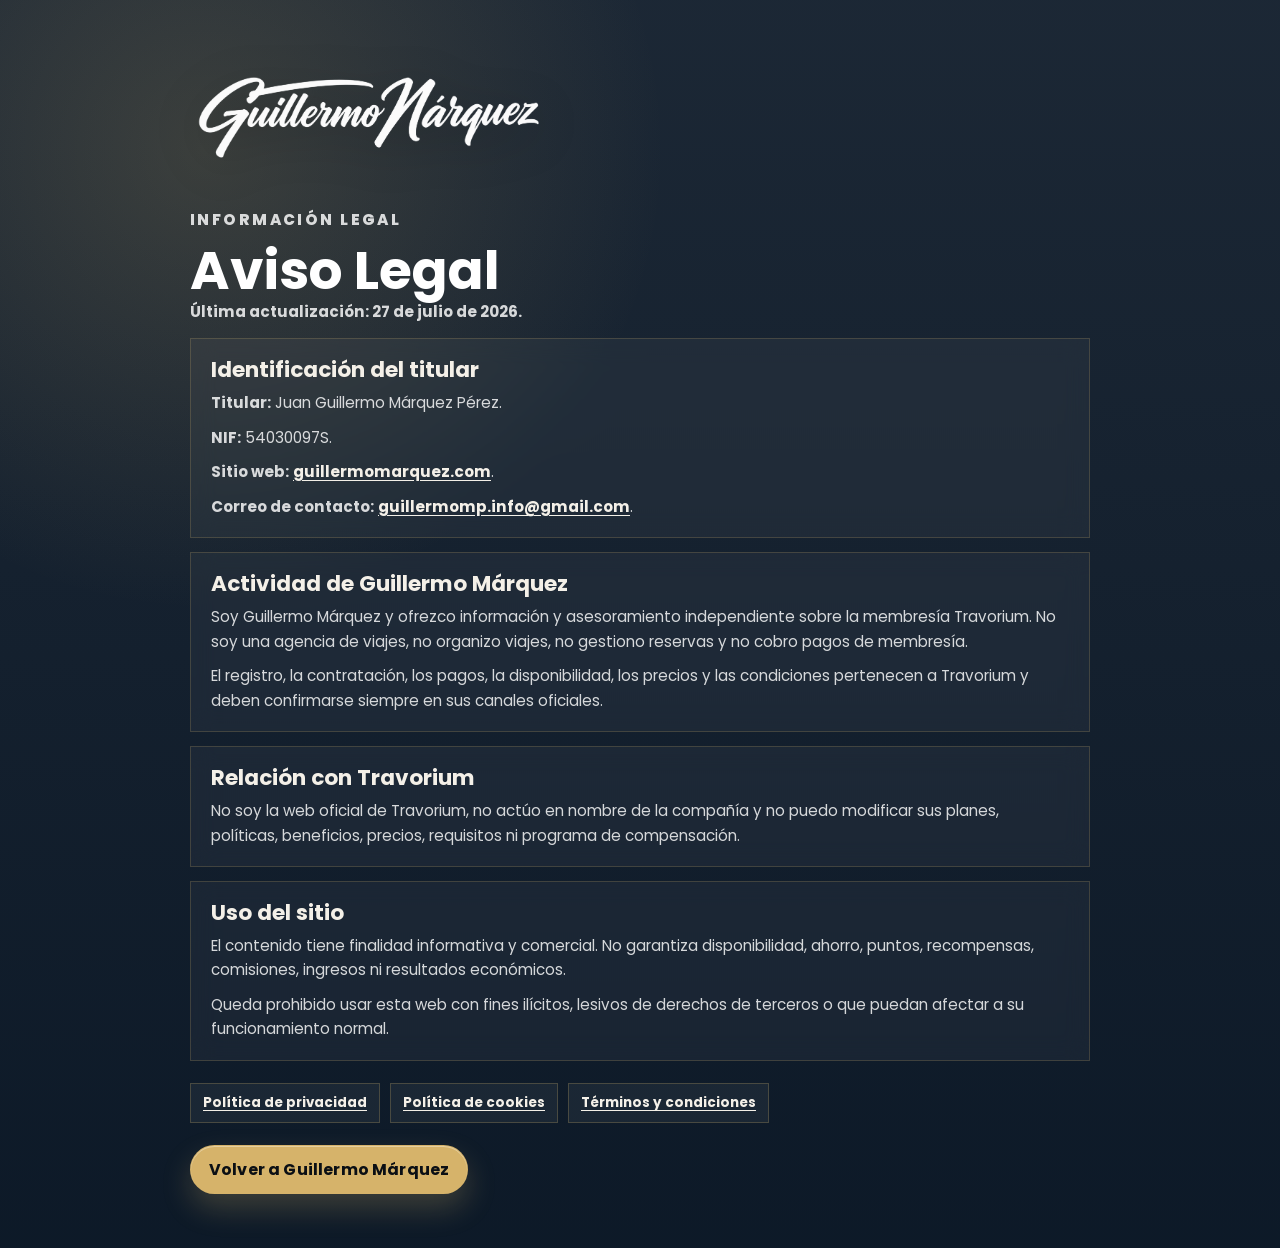
==== aviso-legal.html @ e28cd4f2 "Initial travel landing deployment" ====
<!DOCTYPE html>
<html lang="es">
<head>
  <meta charset="UTF-8">
  <meta name="viewport" content="width=device-width, initial-scale=1.0">
  <title>Aviso Legal | Guillermo Márquez</title>
  <meta name="description" content="Aviso Legal de Guillermo Márquez: titularidad, datos de contacto, condiciones de acceso y aclaración de independencia respecto a Travorium.">
  <meta name="robots" content="noindex, follow">
  <link rel="icon" href="assets/favicon.ico">
  <link rel="preconnect" href="https://fonts.googleapis.com">
  <link rel="preconnect" href="https://fonts.gstatic.com" crossorigin>
  <link href="https://fonts.googleapis.com/css2?family=Poppins:wght@300;400;600;700&amp;display=swap" rel="stylesheet">
  <link rel="stylesheet" href="css/style.css?v=20260727-legal-fix">
</head>
<body class="legal-page">
  <main class="legal-wrap">
    <a class="legal-logo" href="index.html#inicio">
      <img class="logo-wordmark" src="assets/logo-guillermo-marquez.png?v=20260914" width="2007" height="783" alt="Guillermo Márquez">
    </a>
    <p class="legal-eyebrow">Información legal</p>
    <h1>Aviso Legal</h1>
    <p class="legal-updated">Última actualización: 27 de julio de 2026.</p>

    <section class="legal-panel">
      <h2>Identificación del titular</h2>
      <p><strong>Titular:</strong> Juan Guillermo Márquez Pérez.</p>
      <p><strong>NIF:</strong> 54030097S.</p>
      <p><strong>Sitio web:</strong> <a href="https://guillermomarquez.com">guillermomarquez.com</a>.</p>
      <p><strong>Correo de contacto:</strong> <a href="mailto:guillermomp.info@gmail.com">guillermomp.info@gmail.com</a>.</p>
    </section>

    <section class="legal-panel">
      <h2>Actividad de Guillermo Márquez</h2>
      <p>Soy Guillermo Márquez y ofrezco información y asesoramiento independiente sobre la membresía Travorium. No soy una agencia de viajes, no organizo viajes, no gestiono reservas y no cobro pagos de membresía.</p>
      <p>El registro, la contratación, los pagos, la disponibilidad, los precios y las condiciones pertenecen a Travorium y deben confirmarse siempre en sus canales oficiales.</p>
    </section>

    <section class="legal-panel">
      <h2>Relación con Travorium</h2>
      <p>No soy la web oficial de Travorium, no actúo en nombre de la compañía y no puedo modificar sus planes, políticas, beneficios, precios, requisitos ni programa de compensación.</p>
    </section>

    <section class="legal-panel">
      <h2>Uso del sitio</h2>
      <p>El contenido tiene finalidad informativa y comercial. No garantiza disponibilidad, ahorro, puntos, recompensas, comisiones, ingresos ni resultados económicos.</p>
      <p>Queda prohibido usar esta web con fines ilícitos, lesivos de derechos de terceros o que puedan afectar a su funcionamiento normal.</p>
    </section>

    <nav class="legal-links" aria-label="Documentos legales">
      <a href="privacy.html">Política de privacidad</a>
      <a href="cookies.html">Política de cookies</a>
      <a href="terms.html">Términos y condiciones</a>
    </nav>

    <a class="btn btn-gold" href="index.html#inicio">Volver a Guillermo Márquez</a>
  </main>
</body>
</html>
---- css/style.css ----
:root {
  --color-navy: #07111F;
  --color-navy-deep: #0B0F14;
  --color-white: #FFFFFF;
  --color-gold: #D6B36A;
  --color-champagne: #F4F0E8;
  --color-turquoise: #2EC4C6;
  --color-ink: #101820;
  --color-muted: #A7A9AC;
  --color-soft: #F4F0E8;
  --color-line: rgba(11, 31, 58, 0.12);
  --shadow-soft: 0 28px 80px rgba(11, 15, 20, 0.22);
  --shadow-card: 0 18px 44px rgba(11, 15, 20, 0.12);
  --radius-card: 16px;
  --font-main: "Poppins", Arial, sans-serif;
}

* {
  box-sizing: border-box;
}

html {
  scroll-behavior: smooth;
}

body {
  margin: 0;
  color: var(--color-ink);
  font-family: var(--font-main);
  background: var(--color-navy);
  line-height: 1.6;
}

.has-sticky-checkout {
  padding-bottom: 118px;
}

main {
  background:
    linear-gradient(180deg, rgba(244, 230, 197, 0.18), transparent 420px),
    var(--color-white);
}

img {
  display: block;
  max-width: 100%;
}

a {
  color: inherit;
  text-decoration: none;
}

button,
input,
select {
  font: inherit;
}

button {
  color: inherit;
}

.container {
  width: min(1120px, calc(100% - 40px));
  margin: 0 auto;
}

.section {
  padding: 72px 0;
}

.section-heading {
  width: min(700px, 100%);
  margin: 0 auto 36px;
  text-align: center;
}

.section-heading h2,
.premium-content h2,
.final-cta h2 {
  margin: 0;
  color: var(--color-navy);
  font-size: clamp(1.65rem, 3.8vw, 2.8rem);
  line-height: 1.12;
  text-wrap: balance;
}

.section-heading p,
.premium-content p,
.final-cta p {
  color: var(--color-muted);
  font-size: 1rem;
}

.eyebrow {
  margin: 0 0 12px;
  color: var(--color-gold);
  font-size: 0.7rem;
  font-weight: 700;
  letter-spacing: 0.16em;
  text-transform: uppercase;
}

.hero-eyebrow-dot {
  display: inline-flex;
  align-items: center;
  gap: 8px;
}

.hero-eyebrow-dot::before {
  width: 7px;
  height: 7px;
  border-radius: 50%;
  background: var(--color-turquoise);
  box-shadow: 0 0 0 0 rgba(46, 196, 198, 0.58);
  content: "";
  animation: pulse-dot 1.6s ease-in-out infinite;
}

.btn {
  display: inline-flex;
  align-items: center;
  justify-content: center;
  min-height: 44px;
  padding: 11px 18px;
  border: 1px solid transparent;
  border-radius: 999px;
  cursor: pointer;
  font-weight: 700;
  letter-spacing: 0.01em;
  transition: transform 180ms ease, box-shadow 180ms ease, background 180ms ease, border-color 180ms ease;
}

.btn:hover,
.btn:focus-visible {
  transform: translateY(-2px);
}

.btn-gold {
  color: var(--color-navy-deep);
  background: var(--color-gold);
  box-shadow: 0 14px 30px rgba(214, 179, 106, 0.24), inset 0 1px 0 rgba(255, 255, 255, 0.36);
}

.btn-teal {
  color: var(--color-navy);
  background: var(--color-turquoise);
  box-shadow: 0 12px 30px rgba(46, 196, 198, 0.24);
}

.btn-glass {
  color: var(--color-champagne);
  border-color: rgba(244, 240, 232, 0.42);
  background: rgba(11, 15, 20, 0.34);
  box-shadow: 0 14px 30px rgba(11, 15, 20, 0.20);
}

.btn-outline {
  color: var(--color-navy);
  border-color: rgba(11, 31, 58, 0.18);
  background: var(--color-white);
}

.btn-full {
  width: 100%;
  border: 0;
}

.button-row {
  display: flex;
  flex-wrap: wrap;
  gap: 12px;
  margin-top: 16px;
}

/* === NAVBAR === */
.site-header {
  position: fixed;
  z-index: 50;
  top: 0;
  left: 0;
  width: 100%;
  border-bottom: 1px solid rgba(255, 255, 255, 0.06);
  background:
    linear-gradient(180deg, rgba(3, 16, 31, 0.50), rgba(3, 16, 31, 0.18) 68%, transparent),
    linear-gradient(90deg, rgba(3, 16, 31, 0.34), rgba(7, 23, 43, 0.12) 52%, rgba(3, 16, 31, 0.26));
  box-shadow: none;
  backdrop-filter: blur(8px);
  -webkit-backdrop-filter: blur(8px);
  transition: background 220ms ease, box-shadow 220ms ease, border-color 220ms ease, backdrop-filter 220ms ease;
}

.site-header.scrolled {
  border-bottom: 1px solid rgba(244, 230, 197, 0.10);
  background:
    linear-gradient(90deg, #03101F 0%, #07172B 58%, #0A2033 100%);
  box-shadow: 0 14px 38px rgba(3, 16, 31, 0.28);
  backdrop-filter: blur(14px);
  -webkit-backdrop-filter: blur(14px);
}

.navbar {
  position: relative;
  display: flex;
  align-items: center;
  justify-content: space-between;
  gap: 26px;
  width: min(1240px, calc(100% - 40px));
  min-height: 78px;
  padding: 10px 0;
  margin: 0 auto;
}

.logo {
  display: inline-flex;
  flex-direction: column;
  align-items: center;
  gap: 2px;
  color: var(--color-white);
  font-weight: 700;
}

.logo-wordmark {
  width: clamp(178px, 18vw, 292px);
  height: auto;
  flex: 0 0 auto;
  filter: drop-shadow(0 10px 24px rgba(0, 0, 0, 0.24));
}

.site-header .logo-wordmark {
  width: clamp(150px, 14vw, 230px);
}

.logo-descriptor {
  color: rgba(244, 240, 232, 0.74);
  font-size: clamp(0.5rem, 0.58vw, 0.62rem);
  font-weight: 800;
  letter-spacing: 0.18em;
  line-height: 1;
  text-transform: uppercase;
}

.nav-menu {
  display: flex;
  align-items: center;
  gap: clamp(12px, 1.55vw, 22px);
  color: var(--color-white);
  font-size: clamp(0.72rem, 0.78vw, 0.86rem);
  font-weight: 600;
}

@media (min-width: 1181px) {
  .nav-menu {
    position: static;
    flex: 1;
    justify-content: flex-end;
    transform: none;
  }

  .nav-cta {
    margin-left: 12px;
  }
}

.nav-menu a:not(.btn) {
  opacity: 0.9;
  letter-spacing: 0.01em;
}

.nav-menu a:hover {
  opacity: 1;
}

.nav-toggle {
  display: none;
  width: 44px;
  height: 44px;
  border: 1px solid rgba(255, 255, 255, 0.24);
  border-radius: 50%;
  background: rgba(255, 255, 255, 0.12);
}

.nav-toggle span {
  display: block;
  width: 18px;
  height: 2px;
  margin: 4px auto;
  background: var(--color-white);
}

/* === HERO === */
.hero {
  position: relative;
  display: grid;
  min-height: 94vh;
  align-items: center;
  padding: 118px 20px 66px;
  overflow: hidden;
  background:
    radial-gradient(circle at 76% 34%, rgba(216, 182, 106, 0.18), transparent 32%),
    linear-gradient(135deg, #03101f 0%, #07172b 56%, #030913 100%);
  perspective: 1200px;
}

.hero-scene,
.hero-depth-shine {
  position: absolute;
  inset: 0;
}

.hero-scene {
  overflow: hidden;
  pointer-events: none;
  background:
    linear-gradient(90deg, rgba(11, 15, 20, 0.54), rgba(7, 17, 31, 0.10) 58%, rgba(11, 15, 20, 0.26)),
    url("https://images.unsplash.com/photo-1507525428034-b723cf961d3e?auto=format&fit=crop&w=1800&q=72") center/cover no-repeat;
}

.hero-scene::before {
  position: absolute;
  inset: 0;
  background:
    linear-gradient(180deg, rgba(11, 15, 20, 0.18), rgba(11, 15, 20, 0.22)),
    url("https://images.unsplash.com/photo-1507525428034-b723cf961d3e?auto=format&fit=crop&w=1800&q=72") center/cover no-repeat;
  content: "";
  filter: saturate(1.34) contrast(1.08) brightness(1.14);
}

.hero-depth-shine {
  z-index: 2;
  background:
    radial-gradient(circle at 78% 30%, rgba(216, 182, 106, 0.24), transparent 28%),
    radial-gradient(circle at 64% 74%, rgba(46, 196, 198, 0.11), transparent 34%),
    linear-gradient(135deg, rgba(244, 230, 197, 0.08), transparent 44%);
  mix-blend-mode: screen;
  opacity: 0.58;
  animation: hero-shine-drift 18s ease-in-out infinite alternate;
}

.hero-overlay {
  position: absolute;
  inset: 0;
  z-index: 1;
  pointer-events: none;
  background:
    linear-gradient(90deg, rgba(11, 15, 20, 0.90), rgba(7, 17, 31, 0.66) 40%, rgba(7, 17, 31, 0.28) 72%, rgba(11, 15, 20, 0.58)),
    linear-gradient(180deg, rgba(11, 15, 20, 0.16), rgba(11, 15, 20, 0.10) 42%, rgba(11, 15, 20, 0.72));
}

.hero-content {
  position: relative;
  z-index: 2;
  width: min(680px, 100%);
  margin-left: max(0px, calc((100vw - 1180px) / 2));
  color: var(--color-white);
}

.hero h1 {
  margin: 0;
  max-width: 680px;
  font-size: clamp(3rem, 4.8vw, 4.9rem);
  font-weight: 700;
  line-height: 1.04;
  letter-spacing: 0;
  text-shadow: 0 18px 44px rgba(0, 0, 0, 0.28);
  text-wrap: balance;
}

.hero-subtitle {
  max-width: 650px;
  margin: 22px 0 30px;
  color: rgba(255, 255, 255, 0.88);
  font-size: clamp(1rem, 1.55vw, 1.18rem);
}

.hero-actions {
  display: flex;
  flex-wrap: wrap;
  gap: 14px;
}

.hero-card {
  position: absolute;
  right: max(20px, calc((100vw - 1180px) / 2));
  top: 50%;
  z-index: 2;
  width: min(400px, calc(100% - 40px));
  padding: 28px;
  border: 1px solid rgba(214, 179, 106, 0.42);
  border-radius: 14px;
  color: var(--color-white);
  background:
    linear-gradient(145deg, rgba(214, 179, 106, 0.09), transparent 38%),
    linear-gradient(160deg, rgba(7, 17, 31, 0.98), rgba(11, 15, 20, 0.98));
  box-shadow: 0 24px 70px rgba(0, 0, 0, 0.34), inset 0 1px 0 rgba(255, 255, 255, 0.10);
  transform: translateY(-36%);
}

.hero-card::before {
  position: absolute;
  inset: 10px;
  border: 1px solid rgba(214, 179, 106, 0.14);
  border-radius: 10px;
  pointer-events: none;
  content: "";
}

.membership-card-top {
  position: relative;
  z-index: 1;
  display: flex;
  align-items: center;
  justify-content: space-between;
  gap: 18px;
  margin-bottom: 34px;
  color: var(--color-gold);
  font-size: 0.72rem;
  font-weight: 800;
  letter-spacing: 0.16em;
  text-transform: uppercase;
}

.membership-card-top i {
  display: grid;
  width: 38px;
  height: 38px;
  place-items: center;
  border: 1px solid rgba(216, 182, 106, 0.36);
  border-radius: 50%;
  color: var(--color-champagne);
  background: rgba(216, 182, 106, 0.08);
}

.hero-card h2 {
  position: relative;
  z-index: 1;
  max-width: 290px;
  margin: 0 0 8px;
  color: var(--color-white);
  font-size: clamp(1.25rem, 2vw, 1.72rem);
  line-height: 1.08;
  letter-spacing: 0.08em;
  text-transform: uppercase;
}

.membership-card-subtitle,
.membership-card-access {
  position: relative;
  z-index: 1;
  margin: 0;
  text-transform: uppercase;
}

.membership-card-subtitle {
  color: rgba(244, 240, 232, 0.74);
  font-size: 0.76rem;
  font-weight: 800;
  letter-spacing: 0.16em;
}

.membership-card-access {
  margin: 28px 0 18px;
  color: var(--color-gold);
  font-size: 0.7rem;
  font-weight: 800;
  letter-spacing: 0.18em;
}

.hero-card ul {
  position: relative;
  z-index: 1;
  display: grid;
  grid-template-columns: 1fr;
  gap: 10px;
  margin: 0;
  padding: 0;
  list-style: none;
}

.hero-card li {
  color: rgba(244, 240, 232, 0.86);
  font-size: 0.9rem;
  font-weight: 700;
  line-height: 1.25;
}

.hero-card i {
  margin-right: 8px;
  color: var(--color-gold);
}

/* === PAYMENT STRIP === */
.payment-strip {
  position: relative;
  z-index: 1;
  padding: 26px 0;
  color: var(--color-white);
  border-top: 1px solid rgba(244, 230, 197, 0.10);
  border-bottom: 1px solid rgba(11, 31, 58, 0.08);
  background:
    linear-gradient(90deg, #03101F 0%, #07172B 58%, #082333 100%);
}

.payment-strip-inner {
  display: flex;
  align-items: center;
  gap: 18px;
  min-height: 0;
  padding: 0;
  background: transparent;
  box-shadow: none;
  transform: none;
}

.payment-strip i {
  display: grid;
  width: 46px;
  height: 46px;
  flex: 0 0 auto;
  place-items: center;
  border: 1px solid rgba(244, 230, 197, 0.36);
  border-radius: 14px;
  color: var(--color-navy);
  background: linear-gradient(135deg, var(--color-champagne), var(--color-gold));
  box-shadow: 0 12px 26px rgba(0, 0, 0, 0.18);
  font-size: 1rem;
}

.payment-strip h2 {
  margin: 0 0 4px;
  color: var(--color-white);
  font-size: clamp(1rem, 1.35vw, 1.22rem);
  line-height: 1.25;
}

.payment-strip p {
  max-width: 780px;
  margin: 0;
  color: rgba(255, 255, 255, 0.72);
  font-size: 0.88rem;
  line-height: 1.5;
}

/* === BENEFITS === */
.benefits {
  background:
    linear-gradient(180deg, #F4F0E8, #FFFFFF);
}

.benefit-grid,
.testimonial-grid {
  display: grid;
  grid-template-columns: 1fr;
  gap: 20px;
}

.benefit-card,
.testimonial-card,
.step-card,
.lead-form {
  border: 1px solid rgba(11, 31, 58, 0.10);
  border-radius: var(--radius-card);
  background: var(--color-white);
  box-shadow: var(--shadow-card);
}

.benefit-card {
  padding: 26px;
  background:
    linear-gradient(180deg, rgba(7, 17, 31, 0.045), transparent 46%),
    var(--color-white);
  transition: transform 180ms ease, box-shadow 180ms ease, border-color 180ms ease;
}

.benefit-card:hover {
  transform: translateY(-4px);
  border-color: rgba(214, 179, 106, 0.34);
  box-shadow: var(--shadow-soft);
}

.benefit-card i {
  display: grid;
  width: 44px;
  height: 44px;
  margin-bottom: 18px;
  place-items: center;
  border: 1px solid rgba(214, 179, 106, 0.28);
  border-radius: 14px;
  color: var(--color-navy-deep);
  background: rgba(214, 179, 106, 0.14);
  font-size: 1.12rem;
  transition: color 180ms ease, background 180ms ease;
}

.benefit-card:hover i {
  color: var(--color-navy-deep);
  background: rgba(214, 179, 106, 0.24);
}

.benefit-card h3,
.step-card h3,
.testimonial-card h3 {
  margin: 0 0 10px;
  color: var(--color-navy);
}

.benefit-card p,
.step-card p,
.testimonial-card p {
  margin: 0;
  color: var(--color-muted);
}

/* === MEMBERSHIP PLANS === */
.membership-plans {
  color: var(--color-white);
  background:
    radial-gradient(circle at 18% 18%, rgba(214, 179, 106, 0.12), transparent 28%),
    linear-gradient(135deg, rgba(11, 15, 20, 0.98), rgba(7, 17, 31, 0.94)),
    url("https://images.unsplash.com/photo-1600137444380-ce5aea5c43c8?auto=format&fit=crop&w=1200&q=58") center/cover no-repeat;
}

.membership-plans.section {
  padding: 70px 0;
}

.membership-plans .section-heading h2,
.membership-plans .section-heading p {
  color: var(--color-white);
}

.membership-plans .section-heading p:not(.eyebrow) {
  color: rgba(255, 255, 255, 0.76);
}

.plans-grid {
  display: grid;
  grid-template-columns: 1fr;
  gap: 20px;
}

.plan-card {
  position: relative;
  display: flex;
  min-height: 100%;
  flex-direction: column;
  padding: 26px;
  overflow: hidden;
  border: 1px solid rgba(244, 240, 232, 0.14);
  border-radius: 14px;
  color: var(--color-white);
  background:
    linear-gradient(180deg, rgba(255, 255, 255, 0.08), transparent 54%),
    #07111F;
  box-shadow: 0 26px 80px rgba(0, 0, 0, 0.34), inset 0 1px 0 rgba(255, 255, 255, 0.10);
}

.plan-card::before {
  position: absolute;
  inset: 0;
  pointer-events: none;
  background: linear-gradient(180deg, rgba(255, 255, 255, 0.08), transparent 46%);
  content: "";
}

.plan-card.featured {
  border-color: rgba(216, 182, 106, 0.88);
  background:
    linear-gradient(180deg, rgba(216, 182, 106, 0.18), transparent 55%),
    #12171E;
  box-shadow: 0 30px 90px rgba(216, 182, 106, 0.18), 0 24px 70px rgba(0, 0, 0, 0.34);
}

.plan-titanium {
  border-color: rgba(46, 196, 198, 0.48);
  background:
    linear-gradient(180deg, rgba(46, 196, 198, 0.13), transparent 55%),
    #031926;
}

.plan-category {
  margin: 0 0 7px;
  color: var(--color-gold);
  font-size: 0.68rem;
  font-weight: 700;
  letter-spacing: 0.12em;
  text-transform: uppercase;
}

.plan-titanium .plan-category {
  color: var(--color-turquoise);
}

.plan-card h3 {
  margin: 0 0 14px;
  color: var(--color-white);
  font-size: clamp(1.3rem, 2.3vw, 1.7rem);
  line-height: 1;
}

.plan-card ul {
  display: grid;
  gap: 8px;
  margin: 0 0 16px;
  padding: 0;
  list-style: none;
}

.plan-card li {
  display: flex;
  gap: 9px;
  color: rgba(255, 255, 255, 0.78);
  font-size: 0.88rem;
  font-weight: 600;
  line-height: 1.42;
}

.plan-card li i {
  margin-top: 3px;
  color: var(--color-turquoise);
}

.plan-card li.highlight,
.plan-card li.highlight i {
  color: var(--color-gold);
}

.plan-card li.muted {
  color: rgba(255, 255, 255, 0.32);
}

.plan-card li.muted i {
  color: rgba(255, 255, 255, 0.32);
}

.plan-price {
  display: grid;
  gap: 3px;
  margin-top: auto;
  padding-top: 16px;
  border-top: 1px solid rgba(255, 255, 255, 0.14);
}

.plan-price strong {
  color: var(--color-champagne);
  font-size: clamp(1.48rem, 3.2vw, 2rem);
  line-height: 1;
}

.plan-price span {
  color: rgba(255, 255, 255, 0.58);
  font-size: 0.82rem;
  font-weight: 600;
}

.plan-card .btn {
  margin-top: 16px;
  padding: 11px 14px;
  font-size: 0.86rem;
}

.checkout-summary {
  display: grid;
  gap: 14px;
  max-width: 1080px;
  margin: 24px auto 0;
  color: var(--color-white);
  border-radius: 24px;
}

.checkout-total span {
  display: block;
  color: rgba(255, 255, 255, 0.58);
  font-size: 0.72rem;
  font-weight: 700;
  letter-spacing: 0.12em;
  text-transform: uppercase;
}

.checkout-addon {
  display: grid;
  grid-template-columns: auto 1fr auto auto;
  align-items: center;
  gap: 12px;
  padding: 15px 18px;
  border: 1px solid rgba(255, 255, 255, 0.13);
  border-radius: 20px;
  cursor: pointer;
  background:
    linear-gradient(135deg, rgba(255, 255, 255, 0.1), rgba(255, 255, 255, 0.04)),
    rgba(7, 21, 38, 0.62);
  box-shadow: inset 0 1px 0 rgba(255, 255, 255, 0.11), 0 18px 52px rgba(0, 0, 0, 0.2);
  backdrop-filter: blur(14px);
  transition: border-color 180ms ease, background 180ms ease, opacity 180ms ease;
}

.checkout-addon:hover {
  border-color: rgba(201, 164, 100, 0.42);
  background:
    linear-gradient(135deg, rgba(255, 255, 255, 0.14), rgba(255, 255, 255, 0.06)),
    rgba(255, 255, 255, 0.07);
}

.addon-icon {
  display: grid;
  width: 36px;
  height: 36px;
  place-items: center;
  border: 1px solid rgba(46, 196, 198, 0.38);
  border-radius: 14px;
  color: var(--color-white);
  background: linear-gradient(135deg, rgba(46, 196, 198, 0.42), rgba(201, 164, 100, 0.22));
}

.addon-title {
  display: flex;
  flex-wrap: wrap;
  gap: 7px;
  align-items: center;
}

.addon-copy strong {
  display: block;
  color: var(--color-white);
  font-size: clamp(0.98rem, 1.7vw, 1.12rem);
  letter-spacing: 0;
  line-height: 1.2;
  text-transform: none;
}

.addon-copy small {
  display: inline-block;
  padding: 4px 8px;
  border-radius: 999px;
  color: #07172b;
  background: var(--color-gold);
  font-size: 0.66rem;
  font-weight: 800;
  letter-spacing: 0.08em;
  text-transform: uppercase;
}

.addon-copy em {
  display: block;
  max-width: 600px;
  margin-top: 5px;
  color: rgba(255, 255, 255, 0.64);
  font-size: 0.84rem;
  font-style: normal;
  font-weight: 600;
  line-height: 1.45;
}

.addon-copy a {
  color: var(--color-turquoise);
  text-decoration: underline;
  text-underline-offset: 3px;
}

.addon-price {
  display: flex;
  align-items: baseline;
  gap: 6px;
  white-space: nowrap;
}

.addon-price del {
  color: rgba(255, 121, 121, 0.76);
  font-weight: 700;
}

.addon-price strong {
  color: var(--color-white);
  font-size: clamp(1.32rem, 2.4vw, 1.65rem);
  line-height: 1;
}

.addon-price span {
  color: rgba(255, 255, 255, 0.56);
  font-size: 0.84rem;
  letter-spacing: 0;
  text-transform: none;
}

.checkout-addon input {
  position: absolute;
  opacity: 0;
  pointer-events: none;
}

.addon-switch {
  position: relative;
  width: 54px;
  height: 30px;
  border-radius: 999px;
  background: linear-gradient(135deg, var(--color-turquoise), #1a819f);
  box-shadow: 0 10px 24px rgba(46, 196, 198, 0.24);
}

.addon-switch::after {
  position: absolute;
  top: 3px;
  right: 3px;
  width: 24px;
  height: 24px;
  border-radius: 50%;
  background: var(--color-white);
  content: "";
  transition: transform 180ms ease;
}

.checkout-addon:has(input:not(:checked)),
.checkout-addon.is-off {
  opacity: 0.72;
}

.checkout-addon:has(input:not(:checked)) .addon-switch,
.checkout-addon.is-off .addon-switch {
  background: rgba(255, 255, 255, 0.22);
}

.checkout-addon:has(input:not(:checked)) .addon-switch::after,
.checkout-addon.is-off .addon-switch::after {
  transform: translateX(-24px);
}

.checkout-total {
  min-width: 136px;
  text-align: right;
}

.checkout-total span {
  color: var(--color-gold);
}

.checkout-total strong {
  display: block;
  margin-top: 3px;
  color: var(--color-white);
  font-size: clamp(1.42rem, 2.8vw, 1.9rem);
  line-height: 1;
}

.checkout-bar {
  position: fixed;
  z-index: 70;
  right: clamp(16px, 3vw, 38px);
  bottom: 14px;
  left: clamp(16px, 3vw, 38px);
  display: grid;
  grid-template-columns: minmax(210px, 1fr) auto auto minmax(230px, auto);
  gap: clamp(12px, 2vw, 26px);
  align-items: center;
  width: auto;
  max-width: 1920px;
  padding: 14px clamp(18px, 2.6vw, 28px);
  margin: 0 auto;
  border: 1px solid rgba(201, 164, 100, 0.34);
  border-radius: 22px;
  background: rgba(255, 255, 255, 0.96);
  color: var(--color-navy);
  box-shadow: 0 20px 58px rgba(3, 16, 31, 0.26);
  opacity: 0;
  pointer-events: none;
  transform: translateY(18px);
  transition: opacity 180ms ease, transform 180ms ease;
  backdrop-filter: blur(18px);
}

.has-sticky-checkout .checkout-bar {
  opacity: 1;
  pointer-events: auto;
  transform: translateY(0);
}

.checkout-plan strong {
  display: block;
  color: var(--color-navy);
  font-size: clamp(1rem, 2vw, 1.2rem);
  line-height: 1.2;
}

.checkout-plan span {
  display: block;
  margin-top: 4px;
  color: var(--color-muted);
  font-weight: 700;
}

.checkout-pill {
  display: inline-flex;
  gap: 9px;
  align-items: center;
  justify-content: center;
  padding: 9px 14px;
  border: 1px solid transparent;
  border-radius: 12px;
  color: var(--color-navy);
  cursor: pointer;
  background: rgba(201, 164, 100, 0.13);
  font-weight: 800;
  white-space: nowrap;
  transition: background 180ms ease, border-color 180ms ease, transform 180ms ease;
}

.checkout-pill:hover,
.checkout-pill:focus-visible {
  border-color: rgba(201, 164, 100, 0.38);
  background: rgba(201, 164, 100, 0.20);
  transform: translateY(-1px);
}

.checkout-pill.is-off {
  color: rgba(20, 38, 61, 0.68);
  background: rgba(102, 112, 133, 0.11);
}

.checkout-pill i {
  color: #1a819f;
  font-size: 1.05rem;
}

.checkout-pill.is-off i {
  color: rgba(102, 112, 133, 0.72);
}

.checkout-bar .checkout-total span {
  color: var(--color-muted);
}

.checkout-bar .checkout-total strong {
  color: var(--color-navy);
}

.checkout-disclaimer {
  max-width: 620px;
  margin: 0;
  justify-self: center;
  color: rgba(255, 255, 255, 0.58);
  font-size: 0.84rem;
  font-weight: 600;
  line-height: 1.5;
  text-align: center;
}

.checkout-summary .btn {
  min-width: 230px;
  padding: 11px 16px;
  font-size: 0.88rem;
  white-space: nowrap;
}

.plan-badge {
  position: absolute;
  top: 16px;
  right: 16px;
  display: grid;
  width: 34px;
  height: 34px;
  place-items: center;
  border-radius: 50%;
  color: var(--color-navy);
  background: var(--color-gold);
}

.plans-note {
  max-width: 860px;
  margin: 24px auto 0;
  color: rgba(255, 255, 255, 0.68);
  font-size: 0.9rem;
  text-align: center;
}

/* === DESTINATION GALLERY === */
.destination-gallery {
  background:
    linear-gradient(180deg, var(--color-white), var(--color-soft));
}

.destination-grid {
  display: grid;
  grid-template-columns: 1fr;
  gap: 18px;
}

.destination-card {
  position: relative;
  min-height: 230px;
  margin: 0;
  overflow: hidden;
  border: 1px solid rgba(11, 31, 58, 0.08);
  border-radius: var(--radius-card);
  box-shadow: 0 20px 54px rgba(3, 16, 31, 0.13);
  isolation: isolate;
}

.destination-card::after {
  position: absolute;
  inset: 0;
  background: linear-gradient(180deg, transparent 36%, rgba(6, 18, 34, 0.72));
  content: "";
  z-index: 1;
}

.destination-card img {
  width: 100%;
  height: 100%;
  min-height: 230px;
  object-fit: cover;
  transition: transform 520ms ease;
}

.destination-card:hover img {
  transform: scale(1.07);
}

.destination-card figcaption {
  position: absolute;
  left: 14px;
  bottom: 14px;
  z-index: 2;
  padding: 6px 10px;
  border: 1px solid rgba(244, 230, 197, 0.36);
  border-radius: 999px;
  color: var(--color-white);
  background: rgba(3, 16, 31, 0.58);
  font-weight: 700;
  font-size: 0.86rem;
  backdrop-filter: blur(10px);
}

/* === PHOTO RIBBON === */
.photo-ribbon {
  overflow: hidden;
  padding: 22px 0;
  border-top: 1px solid rgba(244, 230, 197, 0.12);
  border-bottom: 1px solid rgba(244, 230, 197, 0.12);
  background: var(--color-navy-deep);
}

.photo-track {
  display: flex;
  width: max-content;
  gap: 14px;
  padding-left: 16px;
  animation: ribbon-scroll 46s linear infinite;
  will-change: transform;
}

.photo-track:hover {
  animation-play-state: paused;
}

.photo-track img {
  width: 230px;
  height: 145px;
  flex: 0 0 auto;
  border: 1px solid rgba(244, 230, 197, 0.16);
  border-radius: 14px;
  object-fit: cover;
  box-shadow: 0 18px 42px rgba(0, 0, 0, 0.22);
}

@keyframes ribbon-scroll {
  from {
    transform: translateX(0);
  }

  to {
    transform: translateX(calc(-50% - 7px));
  }
}

/* === STEPS === */
.steps-grid {
  position: relative;
  display: grid;
  grid-template-columns: 1fr;
  gap: 20px;
}

.step-card {
  position: relative;
  padding: 26px;
}

.step-card span {
  display: block;
  margin-bottom: 22px;
  color: rgba(201, 164, 100, 0.34);
  font-size: 3rem;
  font-weight: 700;
  line-height: 0.8;
}

/* === ABOUT ME === */
.about-me {
  background:
    linear-gradient(180deg, var(--color-white), var(--color-soft));
}

.about-me-layout {
  display: grid;
  gap: 34px;
  align-items: center;
}

.about-me-photo {
  position: relative;
  overflow: hidden;
  border: 1px solid rgba(11, 31, 58, 0.10);
  border-radius: var(--radius-card);
  background:
    linear-gradient(145deg, rgba(46, 196, 198, 0.12), rgba(216, 182, 106, 0.18)),
    var(--color-white);
  box-shadow: var(--shadow-soft);
}

.about-me-photo::after {
  position: absolute;
  inset: 0;
  pointer-events: none;
  background: linear-gradient(180deg, transparent 62%, rgba(3, 16, 31, 0.18));
  content: "";
}

.about-me-photo img {
  width: 100%;
  height: clamp(390px, 46vw, 590px);
  object-fit: contain;
  object-position: center bottom;
  padding: clamp(6px, 1.2vw, 12px) clamp(4px, 1vw, 10px) 0;
}

.about-me-copy {
  max-width: 610px;
}

.about-me-copy h2 {
  margin: 0;
  color: var(--color-navy);
  font-size: clamp(1.75rem, 4vw, 3rem);
  line-height: 1.1;
  text-wrap: balance;
}

.about-me-copy p:not(.eyebrow) {
  margin: 16px 0 0;
  color: var(--color-muted);
  font-size: 1rem;
}

/* === PREMIUM === */
.premium-band {
  display: grid;
  min-height: 500px;
  place-items: center;
  padding: 76px 20px;
  background:
    linear-gradient(rgba(3, 16, 31, 0.44), rgba(3, 16, 31, 0.70)),
    url("https://images.unsplash.com/photo-1573843981267-be1999ff37cd?auto=format&fit=crop&w=1400&q=68") center/cover no-repeat fixed;
}

.premium-content {
  width: min(740px, 100%);
  color: var(--color-white);
  text-align: center;
  text-shadow: 0 16px 38px rgba(0, 0, 0, 0.34);
}

.premium-content h2,
.premium-content p {
  color: var(--color-white);
}

.premium-content p {
  margin: 18px auto 26px;
  max-width: 620px;
}

/* === REFERRAL === */
.referral-layout,
.cta-layout {
  display: grid;
  gap: 32px;
  align-items: center;
}

.referral img {
  width: 100%;
  height: 370px;
  border: 1px solid rgba(11, 31, 58, 0.08);
  border-radius: var(--radius-card);
  object-fit: cover;
  box-shadow: var(--shadow-soft);
}

.disclaimer {
  margin: 16px 0 18px;
  padding: 15px;
  border-left: 4px solid var(--color-gold);
  border-radius: 12px;
  color: var(--color-ink);
  background: rgba(201, 164, 100, 0.14);
  font-size: 0.9rem;
}

/* === AFFILIATE CLARITY === */
.affiliate-section {
  padding: 72px 0;
  color: var(--color-white);
  background:
    linear-gradient(180deg, rgba(3, 16, 31, 0.98), rgba(2, 10, 19, 0.98)),
    var(--color-navy-deep);
}

.affiliate-section .section-heading {
  width: min(760px, 100%);
  margin-bottom: 30px;
  margin-right: auto;
  margin-left: auto;
  text-align: center;
}

.affiliate-section .eyebrow {
  display: inline-flex;
  align-items: center;
  gap: 8px;
  color: var(--color-gold);
  font-size: 0.68rem;
}

.affiliate-section .eyebrow::before {
  width: 7px;
  height: 7px;
  border-radius: 50%;
  background: var(--color-gold);
  box-shadow: 0 0 0 0 rgba(216, 182, 106, 0.58);
  content: "";
  animation: premium-dot 1.6s ease-in-out infinite;
}

.affiliate-section .section-heading h2 {
  width: min(560px, 100%);
  margin-right: auto;
  margin-left: auto;
  color: var(--color-white);
  font-size: clamp(1.85rem, 4.2vw, 3.15rem);
  line-height: 1.05;
}

.affiliate-section .section-heading p:not(.eyebrow) {
  max-width: 520px;
  margin-right: auto;
  margin-left: auto;
  color: rgba(255, 255, 255, 0.70);
  font-size: 0.95rem;
  line-height: 1.5;
}

.official-actions {
  display: inline-flex;
  flex-wrap: wrap;
  align-items: center;
  justify-content: center;
  gap: 12px;
  margin-top: 14px;
  padding: 10px 12px;
  border: 1px solid rgba(216, 182, 106, 0.18);
  border-radius: 0;
  background: rgba(255, 255, 255, 0.04);
  box-shadow: none;
}

.official-link {
  display: inline-flex;
  align-items: center;
  justify-content: center;
  min-height: 40px;
  padding: 9px 14px;
  border: 1px solid rgba(216, 182, 106, 0.36);
  border-radius: 999px;
  color: var(--color-champagne);
  background: rgba(255, 255, 255, 0.06);
  font-size: 0.88rem;
  font-weight: 700;
}

.official-link-gold {
  border-color: rgba(201, 164, 100, 0.52);
  background: var(--color-gold);
}

.official-link:hover,
.official-link:focus-visible {
  color: var(--color-navy-deep);
  background: var(--color-champagne);
}

.affiliate-grid {
  display: grid;
  grid-template-columns: 1fr;
  gap: 18px;
}

.affiliate-card {
  padding: clamp(20px, 2.4vw, 26px);
  border: 1px solid rgba(216, 182, 106, 0.20);
  border-radius: 0;
  background: rgba(255, 255, 255, 0.035);
  box-shadow: none;
}

.affiliate-card i {
  display: none;
}

.affiliate-card h3 {
  margin: 0 0 8px;
  color: var(--color-champagne);
  font-size: clamp(1.08rem, 1.9vw, 1.35rem);
  line-height: 1.12;
}

.affiliate-card p {
  margin: 0;
  color: rgba(255, 255, 255, 0.70);
  font-size: 0.9rem;
  font-weight: 600;
  line-height: 1.55;
}

/* === STATS === */
.stats {
  padding: 48px 0;
  color: var(--color-white);
  background:
    linear-gradient(90deg, rgba(216, 182, 106, 0.10), transparent 35%, rgba(46, 196, 198, 0.08)),
    var(--color-navy-deep);
}

.stats-grid {
  display: grid;
  grid-template-columns: repeat(2, 1fr);
  gap: 18px;
  text-align: center;
}

.stat-item strong {
  display: block;
  color: var(--color-gold);
  font-size: clamp(1.65rem, 4vw, 2.6rem);
  line-height: 1;
}

.stat-item span {
  color: rgba(255, 255, 255, 0.76);
  font-weight: 600;
  font-size: 0.88rem;
}

/* === TESTIMONIALS === */
.testimonial-card {
  padding: 26px;
  background:
    linear-gradient(180deg, rgba(244, 230, 197, 0.18), transparent 48%),
    var(--color-white);
  text-align: center;
}

.testimonial-card img {
  width: 64px;
  height: 64px;
  margin: 0 auto 12px;
  border-radius: 50%;
  border: 2px solid rgba(216, 182, 106, 0.48);
  object-fit: cover;
}

.stars {
  margin-bottom: 10px;
  color: var(--color-gold);
}

.testimonial-card h3 {
  margin-top: 12px;
}

/* === FAQ === */
.faq {
  background: var(--color-soft);
}

.faq-list {
  display: grid;
  gap: 12px;
  width: min(820px, 100%);
  margin: 0 auto;
}

.faq-item {
  border: 1px solid rgba(11, 31, 58, 0.10);
  border-radius: 16px;
  background: var(--color-white);
  overflow: hidden;
  box-shadow: 0 10px 26px rgba(3, 16, 31, 0.06);
}

.faq-item button {
  display: flex;
  width: 100%;
  align-items: center;
  justify-content: space-between;
  gap: 20px;
  padding: 18px 20px;
  border: 0;
  color: var(--color-navy);
  background: transparent;
  cursor: pointer;
  font-weight: 700;
  text-align: left;
}

.faq-item i {
  transition: transform 180ms ease;
}

.faq-item.active i {
  transform: rotate(180deg);
}

.faq-panel {
  max-height: 0;
  overflow: hidden;
  transition: max-height 240ms ease;
}

.faq-panel p {
  margin: 0;
  padding: 0 20px 18px;
  color: var(--color-muted);
}

/* === CTA === */
.final-cta {
  padding: 76px 0;
  background:
    linear-gradient(rgba(3, 16, 31, 0.50), rgba(3, 16, 31, 0.46)),
    url("https://images.unsplash.com/photo-1507525428034-b723cf961d3e?auto=format&fit=crop&w=1400&q=66") center/cover no-repeat;
}

.final-cta h2,
.final-cta p {
  color: var(--color-white);
}

.lead-form {
  padding: 24px;
  border-color: rgba(216, 182, 106, 0.28);
  background:
    linear-gradient(180deg, rgba(244, 230, 197, 0.13), transparent 45%),
    var(--color-white);
  box-shadow: 0 28px 80px rgba(0, 0, 0, 0.26);
}

.lead-form label {
  display: block;
  margin: 12px 0 7px;
  color: var(--color-navy);
  font-weight: 700;
}

.lead-form label:first-child {
  margin-top: 0;
}

.lead-form input,
.lead-form select {
  width: 100%;
  min-height: 46px;
  padding: 11px 13px;
  border: 1px solid var(--color-line);
  border-radius: 12px;
  color: var(--color-ink);
  background: var(--color-white);
}

.privacy-consent {
  display: flex;
  align-items: flex-start;
  gap: 10px;
  margin-top: 14px;
  color: var(--color-ink);
  font-size: 0.84rem;
  font-weight: 600;
  line-height: 1.45;
}

.privacy-consent input {
  width: 18px;
  min-height: auto;
  height: 18px;
  margin-top: 2px;
  accent-color: var(--color-gold);
}

.privacy-consent a {
  color: var(--color-navy);
  text-decoration: underline;
  text-underline-offset: 3px;
}

.lead-form input:focus,
.lead-form select:focus {
  border-color: var(--color-turquoise);
  outline: 3px solid rgba(46, 196, 198, 0.16);
}

.lead-form .btn {
  margin-top: 18px;
}

.form-direct-link {
  display: inline-flex;
  justify-content: center;
  width: 100%;
  margin-top: 10px;
  color: var(--color-navy);
  font-size: 0.86rem;
  font-weight: 700;
  text-decoration: underline;
  text-underline-offset: 4px;
}

.form-direct-link:hover,
.form-direct-link:focus-visible {
  color: var(--color-gold);
}

.form-note {
  min-height: 22px;
  margin: 10px 0 0;
  color: var(--color-navy);
  font-size: 0.9rem;
  font-weight: 600;
}

/* === FOOTER === */
.footer {
  padding: 34px 0 20px;
  color: rgba(255, 255, 255, 0.72);
  background: #07172B;
}

.footer-grid {
  display: grid;
  gap: 18px;
}

.footer p {
  max-width: 420px;
}

.affiliate-disclosure {
  width: 100%;
  max-width: none;
  margin: 20px 0 0;
  padding: 12px 14px;
  border: 1px solid rgba(201, 164, 100, 0.30);
  border-radius: 12px;
  color: rgba(255, 255, 255, 0.82);
  background: rgba(255, 255, 255, 0.04);
  font-size: 0.78rem;
  font-weight: 500;
  line-height: 1.5;
}

.footer .affiliate-disclosure {
  max-width: none;
}

.footer-link-groups,
.footer-links,
.social-links {
  display: flex;
  flex-wrap: wrap;
  gap: 14px;
}

.footer-link-groups {
  align-items: flex-start;
  justify-content: space-between;
  gap: 18px 28px;
}

.footer-links {
  flex-direction: column;
  gap: 9px;
}

.social-links a {
  display: grid;
  width: 42px;
  height: 42px;
  place-items: center;
  border: 1px solid rgba(255, 255, 255, 0.18);
  border-radius: 50%;
  color: var(--color-white);
}

.copyright {
  width: min(1120px, calc(100% - 40px));
  margin: 22px auto 0;
  border-top: 1px solid rgba(255, 255, 255, 0.12);
  padding-top: 16px;
  font-size: 0.8rem;
}

/* === LEGAL PAGES === */
.legal-page {
  min-height: 100vh;
  color: var(--color-white);
  background:
    radial-gradient(circle at 16% 12%, rgba(216, 182, 106, 0.18), transparent 30%),
    linear-gradient(rgba(3, 16, 31, 0.90), rgba(3, 16, 31, 0.96)),
    url("https://images.unsplash.com/photo-1507525428034-b723cf961d3e?auto=format&fit=crop&w=1200&q=66") center/cover no-repeat;
}

.legal-page main {
  background: transparent;
}

.legal-wrap {
  width: min(900px, calc(100% - 40px));
  margin: 0 auto;
  padding: 42px 0 54px;
  background: transparent;
}

.legal-logo {
  display: inline-flex;
  align-items: center;
  gap: clamp(8px, 1.2vw, 14px);
  margin-bottom: 26px;
}

.legal-logo .logo-wordmark {
  width: clamp(210px, 30vw, 360px);
}

.legal-eyebrow {
  margin: 0 0 10px;
  color: var(--color-gold);
  font-size: 0.7rem;
  font-weight: 800;
  letter-spacing: 0.16em;
  text-transform: uppercase;
}

.legal-wrap h1 {
  margin: 0;
  color: var(--color-white);
  font-size: clamp(2rem, 4.5vw, 3.35rem);
  line-height: 1.06;
}

.legal-updated {
  margin: 10px 0 24px;
  color: rgba(255, 255, 255, 0.58);
  font-size: 0.82rem;
  font-weight: 700;
}

.legal-panel {
  padding: 18px 20px;
  margin: 14px 0;
  border: 1px solid rgba(216, 182, 106, 0.20);
  background: rgba(255, 255, 255, 0.045);
  backdrop-filter: blur(12px);
}

.legal-panel h2 {
  margin: 0 0 8px;
  color: var(--color-champagne);
  font-size: clamp(1.08rem, 2vw, 1.35rem);
  line-height: 1.18;
}

.legal-wrap p {
  margin: 0 0 10px;
  color: rgba(255, 255, 255, 0.82);
  font-size: 0.95rem;
  line-height: 1.62;
}

.legal-wrap p:last-child {
  margin-bottom: 0;
}

.legal-wrap a:not(.btn) {
  color: var(--color-champagne);
  font-weight: 700;
  text-decoration: underline;
  text-underline-offset: 3px;
}

.legal-links {
  display: flex;
  flex-wrap: wrap;
  gap: 10px;
  margin: 22px 0;
}

.legal-links a {
  display: inline-flex;
  min-height: 38px;
  align-items: center;
  padding: 8px 12px;
  border: 1px solid rgba(216, 182, 106, 0.24);
  color: var(--color-champagne);
  background: rgba(255, 255, 255, 0.05);
  font-size: 0.84rem;
  font-weight: 800;
  text-decoration: none;
}

.legal-links a:hover,
.legal-links a:focus-visible {
  color: var(--color-navy-deep);
  background: var(--color-champagne);
}

.whatsapp-float,
.back-to-top {
  position: fixed;
  z-index: 60;
  display: grid;
  width: 50px;
  height: 50px;
  place-items: center;
  border: 0;
  border-radius: 50%;
  color: var(--color-white);
  cursor: pointer;
  box-shadow: 0 14px 30px rgba(11, 31, 58, 0.22);
}

.whatsapp-float {
  right: 24px;
  bottom: 24px;
  border: 1px solid rgba(255, 255, 255, 0.28);
  background: #25D366;
  font-size: 1.42rem;
  transition: box-shadow 180ms ease, transform 180ms ease, background-color 180ms ease;
}

.has-sticky-checkout .whatsapp-float {
  bottom: 136px;
}

.whatsapp-float:focus-visible {
  outline: 3px solid rgba(46, 196, 198, 0.72);
  outline-offset: 4px;
}

.whatsapp-float::after {
  position: absolute;
  right: calc(100% + 12px);
  width: max-content;
  max-width: 180px;
  padding: 7px 10px;
  border: 1px solid rgba(201, 164, 100, 0.28);
  border-radius: 999px;
  color: var(--color-white);
  background: rgba(7, 23, 43, 0.94);
  box-shadow: 0 12px 24px rgba(11, 31, 58, 0.18);
  content: attr(data-tooltip);
  font-size: 0.76rem;
  font-weight: 700;
  line-height: 1.2;
  opacity: 0;
  pointer-events: none;
  transform: translateX(4px);
  transition: opacity 160ms ease, transform 160ms ease;
  white-space: nowrap;
}

@media (hover: hover) and (pointer: fine) {
  .whatsapp-float:hover {
    background: #1EBE5D;
    box-shadow: 0 18px 34px rgba(11, 31, 58, 0.26);
    transform: translateY(-2px);
  }

  .whatsapp-float:hover::after,
  .whatsapp-float:focus-visible::after {
    opacity: 1;
    transform: translateX(0);
  }
}

.back-to-top {
  right: 20px;
  bottom: 86px;
  background: var(--color-navy);
  opacity: 0;
  pointer-events: none;
  transform: translateY(8px);
  transition: opacity 180ms ease, transform 180ms ease;
}

.has-sticky-checkout .back-to-top {
  bottom: 202px;
}

.back-to-top.visible {
  opacity: 1;
  pointer-events: auto;
  transform: translateY(0);
}

.cookie-banner {
  position: fixed;
  z-index: 80;
  right: 20px;
  bottom: 152px;
  display: none;
  width: min(460px, calc(100% - 40px));
  padding: 18px;
  border: 1px solid rgba(201, 164, 100, 0.34);
  border-radius: 14px;
  color: var(--color-white);
  background: rgba(7, 23, 43, 0.96);
  box-shadow: var(--shadow-soft);
}

.has-sticky-checkout .cookie-banner {
  bottom: 212px;
}

.cookie-banner.visible {
  display: block;
}

.cookie-banner p {
  margin: 0 0 14px;
  color: rgba(255, 255, 255, 0.80);
  font-size: 0.9rem;
}

.cookie-actions {
  display: flex;
  flex-wrap: wrap;
  align-items: center;
  gap: 12px;
}

.cookie-actions a {
  color: var(--color-turquoise);
  font-weight: 700;
  text-decoration: underline;
  text-underline-offset: 3px;
}

@media (max-width: 1180px) {
  .has-sticky-checkout {
    padding-bottom: 152px;
  }

  .nav-toggle {
    display: block;
  }

  .nav-menu {
    position: absolute;
    top: 78px;
    right: 16px;
    left: 16px;
    display: none;
    flex-direction: column;
    align-items: stretch;
    padding: 18px;
    border: 1px solid rgba(255, 255, 255, 0.18);
    border-radius: 18px;
    background: rgba(11, 15, 20, 0.98);
    box-shadow: var(--shadow-soft);
  }

  .nav-menu.open {
    display: flex;
  }

  .nav-menu a {
    padding: 8px 0;
  }

  .nav-cta {
    margin-top: 4px;
  }

  .checkout-bar {
    grid-template-columns: minmax(180px, 1fr) auto minmax(210px, auto);
    gap: 12px;
    padding: 14px;
  }

  .checkout-pill {
    grid-column: 1 / 3;
    justify-self: start;
  }

  .checkout-bar .btn {
    grid-row: 1 / 3;
    grid-column: 3;
    align-self: stretch;
  }

  .has-sticky-checkout .whatsapp-float {
    bottom: 170px;
  }

  .has-sticky-checkout .back-to-top {
    bottom: 236px;
  }

  .has-sticky-checkout .cookie-banner {
    bottom: 246px;
  }
}

@media (max-width: 1040px) {
  .hero {
    display: block;
    min-height: auto;
    padding: 118px 20px 64px;
  }

  .hero-content {
    width: min(680px, 100%);
    margin: 0 auto;
  }

  .whatsapp-float {
    right: 16px;
    bottom: 16px;
  }

  .hero-card {
    position: relative;
    right: auto;
    top: auto;
    bottom: auto;
    width: min(430px, 100%);
    margin: 36px auto 0;
    transform: none;
  }
}

@media (max-width: 767px) {
  .logo-descriptor {
    display: none;
  }

  .has-sticky-checkout {
    padding-bottom: 244px;
  }

  .hero {
    display: block;
    min-height: 100svh;
    padding: 116px 20px 56px;
  }

  .hero-scene,
  .hero-scene::before {
    background-position: 58% center;
  }

  .hero-overlay {
    background:
      linear-gradient(180deg, rgba(3, 16, 31, 0.78), rgba(3, 16, 31, 0.50) 42%, rgba(3, 16, 31, 0.88)),
      linear-gradient(90deg, rgba(3, 16, 31, 0.54), rgba(3, 16, 31, 0.18));
  }

  .hero-content {
    margin: 0 auto;
    text-align: center;
  }

  .hero h1 {
    font-size: clamp(2.25rem, 10.8vw, 3.25rem);
    line-height: 1.05;
  }

  .hero-subtitle {
    margin-right: auto;
    margin-left: auto;
  }

  .hero-actions {
    justify-content: center;
  }

  .hero-card {
    position: relative;
    right: auto;
    top: auto;
    bottom: auto;
    width: min(100%, 430px);
    margin: 34px auto 0;
    padding: 22px;
    transform: none;
  }

  .hero-card h2 {
    max-width: 100%;
    font-size: clamp(1.16rem, 5vw, 1.45rem);
  }

  .hero-card ul {
    grid-template-columns: 1fr;
  }

  .premium-band {
    background:
      linear-gradient(rgba(3, 16, 31, 0.46), rgba(3, 16, 31, 0.72)),
      url("https://images.unsplash.com/photo-1573843981267-be1999ff37cd?auto=format&fit=crop&w=900&q=64") center/cover no-repeat;
    background-attachment: scroll;
  }

  .membership-plans {
    background:
      radial-gradient(circle at 18% 18%, rgba(216, 182, 106, 0.14), transparent 30%),
      linear-gradient(135deg, rgba(3, 16, 31, 0.97), rgba(7, 23, 43, 0.93)),
      url("https://images.unsplash.com/photo-1600137444380-ce5aea5c43c8?auto=format&fit=crop&w=900&q=56") center/cover no-repeat;
  }

  .final-cta {
    background:
      linear-gradient(rgba(3, 16, 31, 0.54), rgba(3, 16, 31, 0.50)),
      url("https://images.unsplash.com/photo-1507525428034-b723cf961d3e?auto=format&fit=crop&w=900&q=62") center/cover no-repeat;
  }

  .legal-page {
    background:
      linear-gradient(rgba(7, 23, 43, 0.86), rgba(7, 23, 43, 0.94)),
      url("https://images.unsplash.com/photo-1507525428034-b723cf961d3e?auto=format&fit=crop&w=900&q=62") center/cover no-repeat;
  }

  .payment-strip-inner {
    align-items: flex-start;
    gap: 14px;
    min-height: 0;
    padding: 0;
    transform: none;
  }

  .payment-strip i {
    width: 42px;
    height: 42px;
  }

  .payment-strip h2 {
    font-size: 1rem;
  }

  .payment-strip p {
    font-size: 0.86rem;
  }

  .section {
    padding: 58px 0;
  }

  .section-heading {
    margin-bottom: 28px;
  }

  .affiliate-section {
    padding: 58px 0;
  }

  .affiliate-section .section-heading {
    margin-bottom: 24px;
  }

  .about-me-copy {
    text-align: left;
  }

  .about-me-photo img {
    height: min(440px, 82vw);
  }

  .checkout-addon {
    grid-template-columns: auto 1fr;
    align-items: flex-start;
    padding: 15px;
  }

  .addon-price,
  .addon-switch {
    grid-column: 2;
  }

  .checkout-bar {
    right: 12px;
    bottom: 10px;
    left: 12px;
    grid-template-columns: 1fr auto;
    gap: 10px 12px;
    padding: 14px;
    border-radius: 18px;
  }

  .checkout-bar .checkout-total {
    min-width: 0;
    text-align: right;
  }

  .checkout-plan strong {
    font-size: 1rem;
  }

  .checkout-plan span {
    font-size: 0.82rem;
  }

  .checkout-total span {
    font-size: 0.62rem;
  }

  .checkout-total strong {
    font-size: 1.5rem;
  }

  .checkout-pill {
    grid-column: 1 / -1;
    justify-self: stretch;
    white-space: normal;
  }

  .checkout-bar .btn {
    grid-row: auto;
    grid-column: 1 / -1;
    min-height: 46px;
  }

  .checkout-summary .btn {
    width: 100%;
    min-width: 0;
  }

  .has-sticky-checkout .whatsapp-float {
    right: 16px;
    bottom: 258px;
  }

  .has-sticky-checkout .back-to-top {
    right: 14px;
    bottom: 322px;
  }

  .has-sticky-checkout .cookie-banner {
    right: 12px;
    bottom: 304px;
    width: calc(100% - 24px);
  }

}

@media (max-width: 420px) {
  .has-sticky-checkout {
    padding-bottom: 276px;
  }

  .checkout-bar {
    grid-template-columns: 1fr;
  }

  .checkout-bar .checkout-total {
    text-align: left;
  }

  .has-sticky-checkout .whatsapp-float {
    bottom: 292px;
  }

  .has-sticky-checkout .back-to-top {
    bottom: 356px;
  }

  .has-sticky-checkout .cookie-banner {
    bottom: 338px;
  }
}

@media (min-width: 480px) {
  .benefit-grid {
    grid-template-columns: repeat(2, 1fr);
  }

  .destination-grid {
    grid-template-columns: repeat(2, 1fr);
  }
}

@media (min-width: 768px) {
  .section {
    padding: 72px 0;
  }

  .affiliate-section {
    padding: 66px 0;
  }

  .membership-plans.section {
    padding: 70px 0;
  }

  .steps-grid,
  .testimonial-grid,
  .affiliate-grid {
    grid-template-columns: repeat(3, 1fr);
  }

  .plans-grid {
    grid-template-columns: repeat(3, 1fr);
  }

  .addon-price,
  .addon-switch {
    grid-column: auto;
  }

  .steps-grid::before {
    position: absolute;
    top: 72px;
    left: 16%;
    right: 16%;
    height: 2px;
    background: linear-gradient(90deg, transparent, var(--color-gold), transparent);
    content: "";
  }

  .step-card {
    z-index: 1;
  }

  .stats-grid {
    grid-template-columns: repeat(4, 1fr);
  }

  .referral-layout,
  .about-me-layout,
  .cta-layout {
    grid-template-columns: 1fr 1fr;
  }

  .footer-grid {
    grid-template-columns: 1.5fr 1fr;
    align-items: start;
  }

}

@media (min-width: 1024px) {
  .benefit-grid {
    grid-template-columns: repeat(3, 1fr);
  }

  .destination-grid {
    grid-template-columns: repeat(3, 1fr);
  }

  .affiliate-grid {
    grid-template-columns: repeat(3, 1fr);
  }
}

@media (min-width: 1440px) {
  .container {
    width: min(1240px, calc(100% - 64px));
  }

  .navbar {
    width: min(1280px, calc(100% - 64px));
  }
}


/* === PRESERVED FINAL ADJUSTMENTS === */
.footer-link-groups {
  display: grid;
  grid-template-columns: repeat(2, minmax(0, max-content));
  gap: 10px 34px;
  justify-content: start;
}

.footer-links {
  gap: 8px;
}

.footer-links a {
  line-height: 1.35;
}

@media (max-width: 560px) {
  .footer-link-groups {
    grid-template-columns: repeat(2, minmax(0, 1fr));
    gap: 8px 18px;
  }

  .footer-links {
    gap: 7px;
  }

  .footer-links a {
    font-size: 0.92rem;
  }

  .footer-links a[href^="mailto:"] {
    overflow-wrap: anywhere;
  }
}

.hero h1 {
  max-width: 540px;
  font-size: clamp(2.44rem, 3.7vw, 3.82rem);
  line-height: 1.105;
}

@media (max-width: 1040px) {
  .hero h1 {
    font-size: clamp(2.34rem, 6vw, 3.35rem);
  }
}

@media (max-width: 767px) {
  .hero h1 {
    font-size: clamp(2rem, 8.2vw, 2.58rem);
    line-height: 1.1;
  }
}

/* === HERO CARD SOFTER GOLD === */
.hero-card {
  border-color: rgba(214, 179, 106, 0.20);
  background:
    linear-gradient(145deg, rgba(214, 179, 106, 0.035), transparent 38%),
    linear-gradient(160deg, rgba(7, 17, 31, 0.98), rgba(11, 15, 20, 0.98));
}

.hero-card::before {
  border-color: rgba(214, 179, 106, 0.08);
}

.membership-card-top,
.membership-card-access,
.hero-card i {
  color: rgba(214, 179, 106, 0.82);
}

.membership-card-top i {
  border-color: rgba(216, 182, 106, 0.18);
  background: rgba(216, 182, 106, 0.045);
}

/* === COMPACT HERO MEMBERSHIP CARD === */
.hero-card {
  width: min(340px, calc(100% - 40px));
  padding: 22px;
}

.hero-card::before {
  inset: 8px;
}

.membership-card-top {
  gap: 14px;
  margin-bottom: 24px;
  font-size: 0.64rem;
  letter-spacing: 0.14em;
}

.membership-card-top i {
  width: 32px;
  height: 32px;
  font-size: 0.82rem;
}

.hero-card h2 {
  max-width: 245px;
  font-size: clamp(1.08rem, 1.55vw, 1.42rem);
  line-height: 1.08;
  letter-spacing: 0.07em;
}

.membership-card-subtitle {
  font-size: 0.66rem;
  letter-spacing: 0.14em;
}

.membership-card-access {
  margin: 22px 0 14px;
  font-size: 0.62rem;
  letter-spacing: 0.16em;
}

.hero-card ul {
  gap: 8px;
}

.hero-card li {
  font-size: 0.82rem;
  line-height: 1.22;
}

.hero-card i {
  margin-right: 7px;
}

@media (max-width: 1040px) {
  .hero-card {
    width: min(360px, 100%);
  }
}

@media (max-width: 767px) {
  .hero-card {
    width: min(330px, 100%);
    padding: 20px;
  }
}

/* === LIGHT SECTION TEXT CONTRAST === */
.benefits .section-heading p:not(.eyebrow),
.destination-gallery .section-heading p:not(.eyebrow),
.about-me-copy p:not(.eyebrow),
.testimonials .section-heading p:not(.eyebrow),
.faq .section-heading p:not(.eyebrow),
.benefit-card p,
.step-card p,
.testimonial-card p,
.faq-panel p,
.checkout-plan span,
.checkout-bar .checkout-total span,
.form-direct-link {
  color: #72767C;
}

.about-me-copy p:not(.eyebrow),
.benefit-card p,
.step-card p,
.testimonial-card p,
.faq-panel p {
  font-weight: 500;
}

/* === TESTIMONIAL PHOTO SIZE === */
.testimonial-card img {
  width: 82px;
  height: 82px;
}

/* === HERO CARD DESKTOP ALIGNMENT === */
@media (min-width: 1041px) {
  .hero-card {
    top: 38%;
    transform: translateY(-50%);
  }
}

/* === MOBILE RESPONSIVE HARDENING === */
html,
body {
  overflow-x: hidden;
}

@media (max-width: 767px) {
  .container,
  .navbar,
  .copyright,
  .legal-wrap {
    width: min(100% - 32px, 1120px);
  }

  .hero {
    padding-right: 16px;
    padding-left: 16px;
  }

  .hero-subtitle {
    font-size: 0.98rem;
    line-height: 1.62;
  }

  .hero-card {
    max-width: 330px;
  }

  .membership-card-top {
    align-items: flex-start;
  }

  .lead-form {
    padding: 20px;
  }

  .photo-track img {
    width: 210px;
    height: 132px;
  }

  .testimonial-grid,
  .benefit-grid,
  .destination-grid,
  .plans-grid,
  .affiliate-grid,
  .steps-grid {
    min-width: 0;
  }
}

@media (max-width: 420px) {
  .hero-actions .btn {
    width: 100%;
  }

  .hero-card {
    width: min(100%, 318px);
    padding: 18px;
  }

  .hero-card h2 {
    font-size: clamp(1rem, 7.8vw, 1.32rem);
  }

  .membership-card-top,
  .membership-card-access {
    letter-spacing: 0.12em;
  }

  .checkout-plan span {
    display: none;
  }

  .checkout-bar {
    max-height: calc(100svh - 24px);
    overflow-y: auto;
  }

  .footer-link-groups {
    grid-template-columns: 1fr;
  }
}

.testimonial-role {
  margin-top: 4px;
  color: #72767C;
  font-size: 0.82rem;
  font-weight: 700;
}
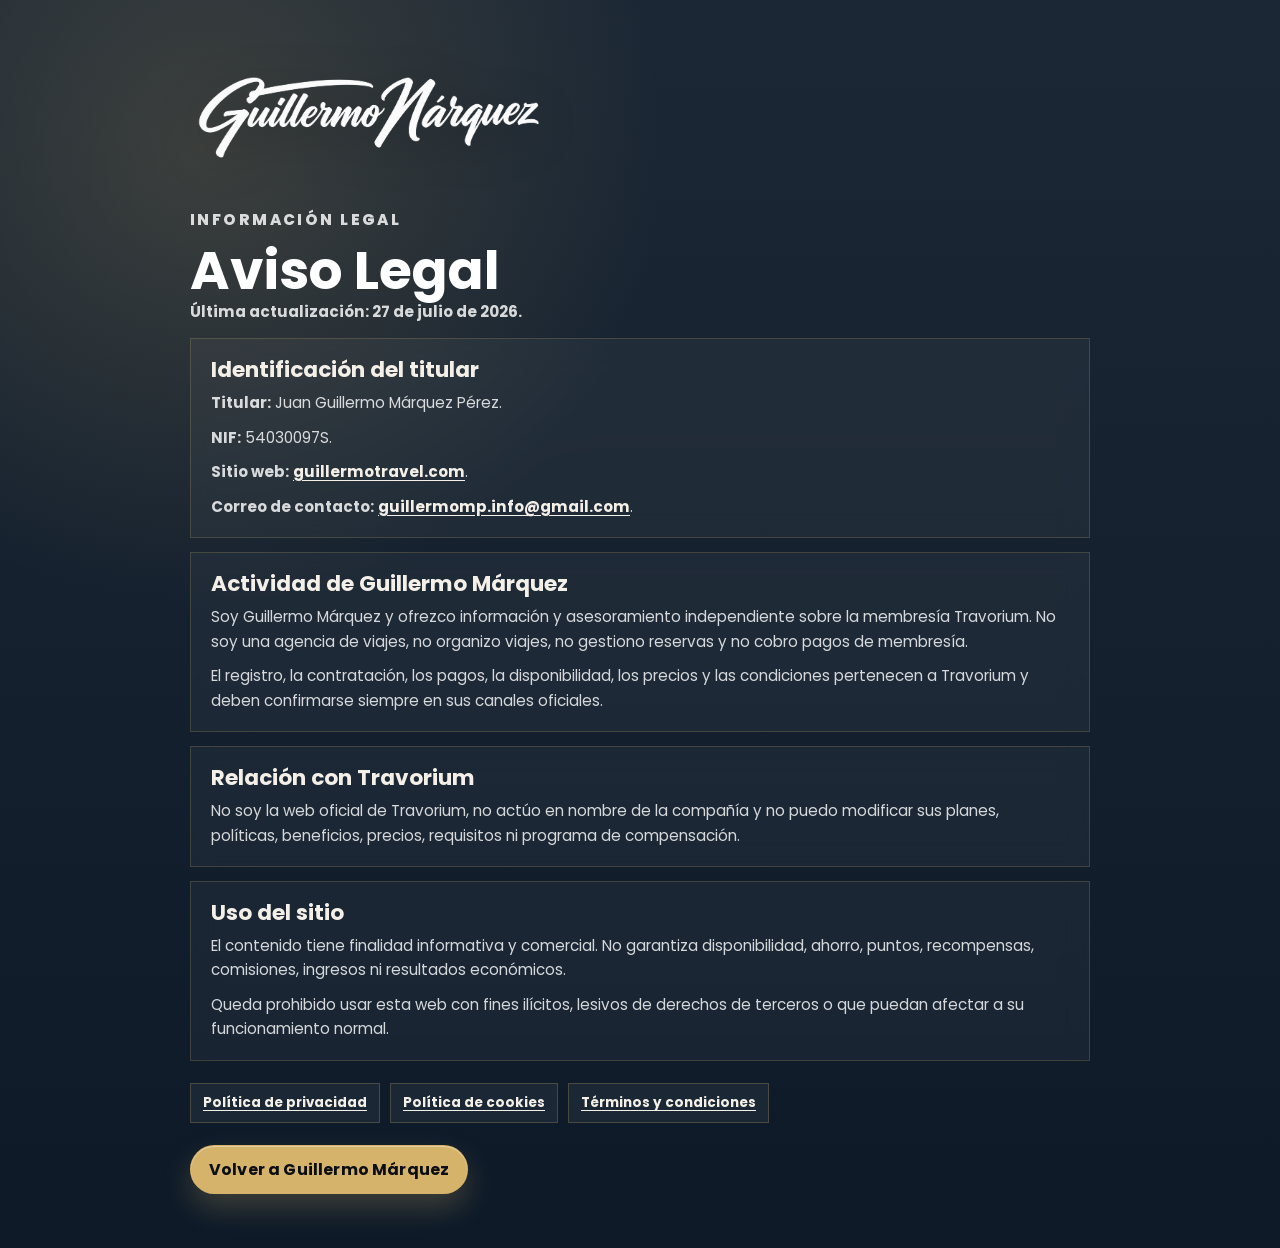
==== commit eb6ddddc: "Update site domain to guillermotravel" ====
--- a/aviso-legal.html
+++ b/aviso-legal.html
@@ -25,7 +25,7 @@
       <h2>Identificación del titular</h2>
       <p><strong>Titular:</strong> Juan Guillermo Márquez Pérez.</p>
       <p><strong>NIF:</strong> 54030097S.</p>
-      <p><strong>Sitio web:</strong> <a href="https://guillermomarquez.com">guillermomarquez.com</a>.</p>
+      <p><strong>Sitio web:</strong> <a href="https://guillermotravel.com">guillermotravel.com</a>.</p>
       <p><strong>Correo de contacto:</strong> <a href="mailto:guillermomp.info@gmail.com">guillermomp.info@gmail.com</a>.</p>
     </section>
 
